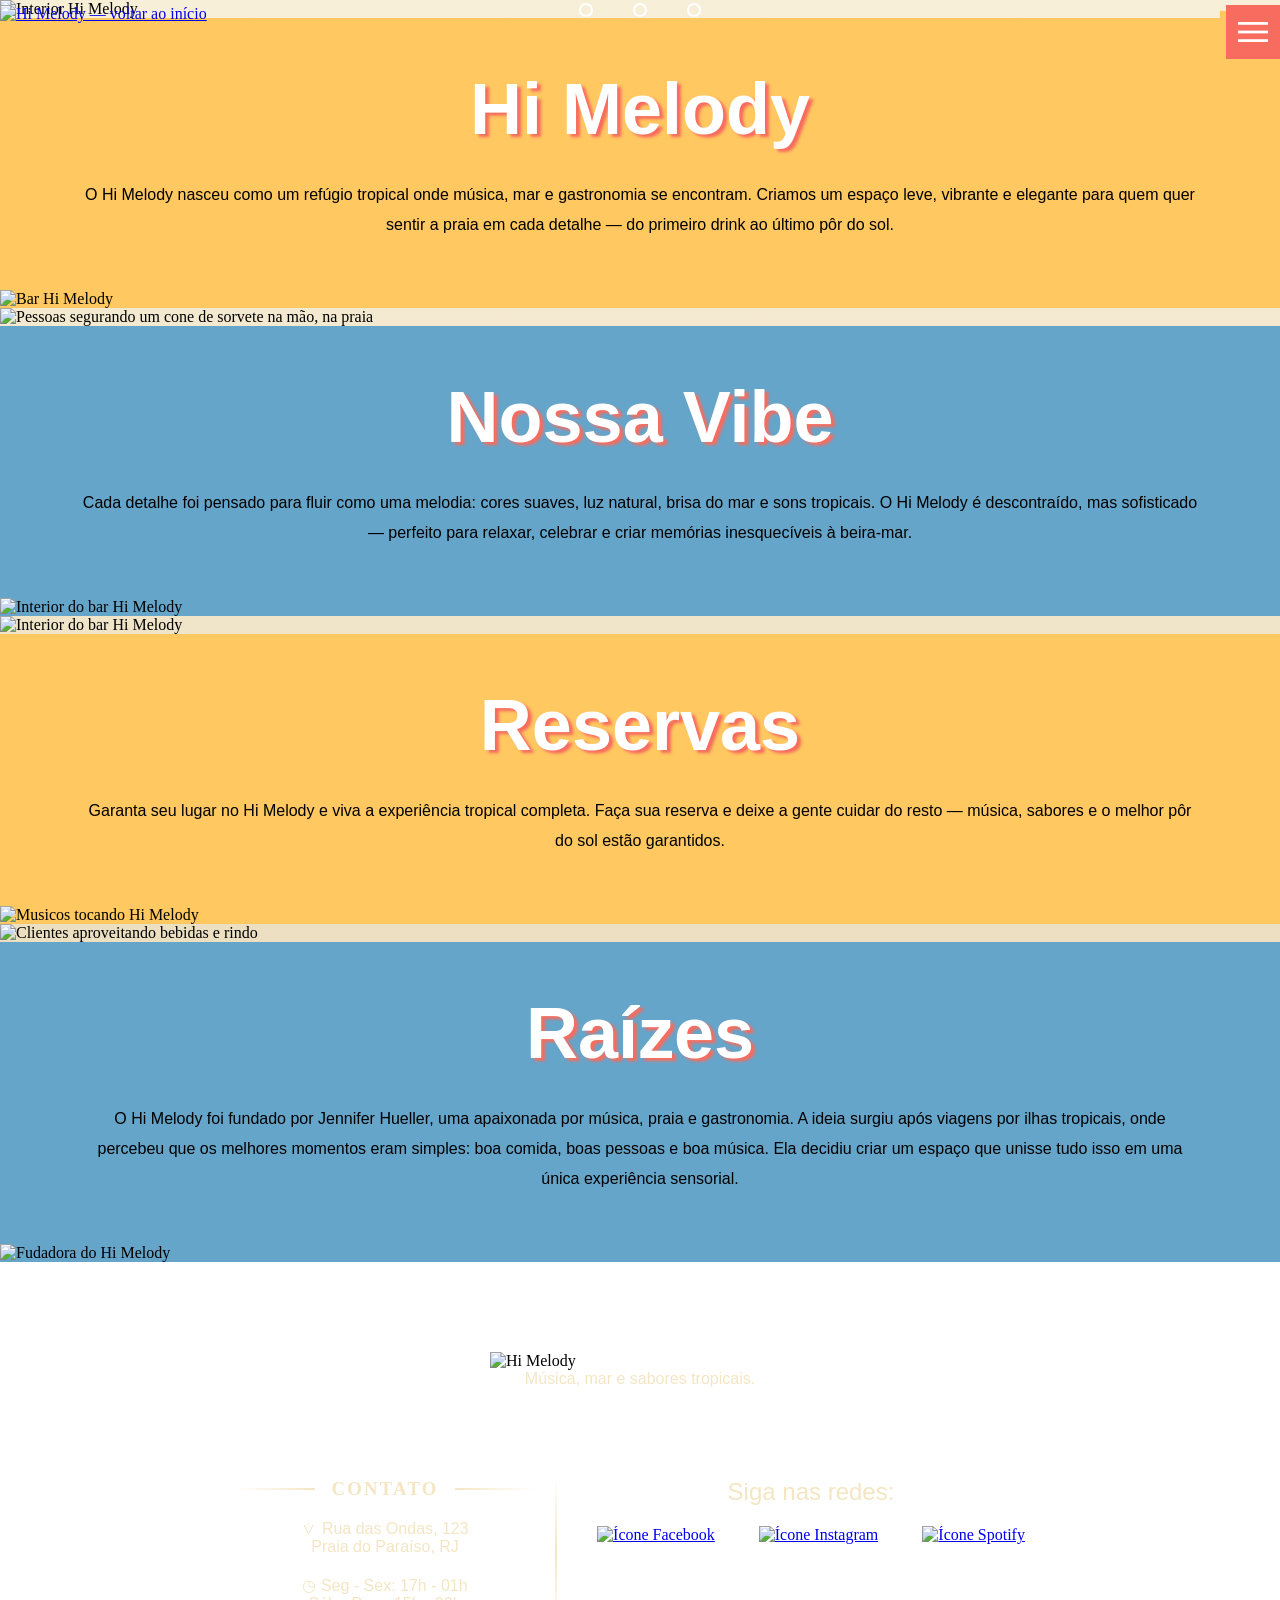
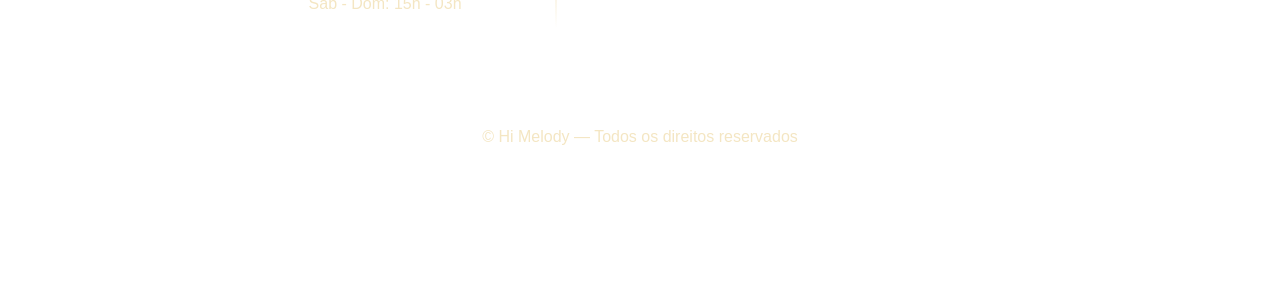
==== index.html @ fdf7433d "Organizando Menu e Header Fazendo o header sumir para não ocupar parte da tela, principalmente de di" ====
<!DOCTYPE html>
<html lang="pt-br">
<head>
    <meta charset="UTF-8">
    <meta name="viewport" content="width=device-width, initial-scale=1.0">
    <title>Hi Melody</title>
    <link href="https://fonts.googleapis.com/css2?family=Material+Symbols+Outlined" rel="stylesheet" />
    <link rel="stylesheet" href="estilos/style.css">
</head>
<body>
    <header>
        <nav>
            <a href="index.html"><img src="imagens/hi_melody_icon.png" alt="Hi Melody — voltar ao início"></a>

            <div>
                <span class="material-symbols-outlined" id="burguer">menu</span>
            </div>

            <div id="menu" class="menu">
                <span class="material-symbols-outlined" id="fechar-menu">close</span>

                <hr>

                <ul>
                    <li><a href="unidade.html">Unidade</a></li>
                    <li><a href="menu.html">Menus</a></li>
                    <li><a href="sobre.html">Sobre</a></li>
                    <li><a href="#">Reservas</a></li>
                    <li><a href="contato.html">Contato</a></li>
                </ul>

                <hr>
            </div>
        </nav>
    </header>
    <main>
        <div class="slider">

            <div class="slides">
                <!--Radio Buttons-->
                <input type="radio" name="radio-botao" id="radio1">
                <input type="radio" name="radio-botao" id="radio2">
                <input type="radio" name="radio-botao" id="radio3">

                <!--Slide Images-->
                <div class="slide first">
                    <img src="imagens/slider_beach.jpg" alt="Interior Hi Melody">
                </div>
                <div class="slide">
                    <img src="imagens/slider_bar.jpg" alt="Bebidas do Hi Melody">
                </div>
                <div class="slide">
                    <img src="imagens/slider_sea.jpg" alt="Exterior Hi Melody">
                </div>

                <!--Navegação-->
                <div class="navegacao-auto">
                    <div class="auto-botao1"></div>
                    <div class="auto-botao2"></div>
                    <div class="auto-botao3"></div>
                </div>
            </div>

            <div class="navegacao-manual">
                <label for="radio1" class="manual-botao"></label>
                <label for="radio2" class="manual-botao"></label>
                <label for="radio3" class="manual-botao"></label>
            </div>
        </div>

        <section id="back_yellow">
            <h2>Hi Melody</h2>
            <p>O Hi Melody nasceu como um refúgio tropical onde música, mar e gastronomia se encontram. Criamos um espaço leve, vibrante e elegante para quem quer sentir a praia em cada detalhe — do primeiro drink ao último pôr do sol.</p>
            <img src="imagens/imagem_sobre_home.jpg" alt="Bar Hi Melody">
        </section>

        <div id="background_images">
            <img src="imagens/sorvetes.jpg" alt="Pessoas segurando um cone de sorvete na mão, na praia">
        </div>

        <section id="back_blue">
            <h2>Nossa Vibe</h2>
            <p>Cada detalhe foi pensado para fluir como uma melodia: cores suaves, luz natural, brisa do mar e sons tropicais. O Hi Melody é descontraído, mas sofisticado — perfeito para relaxar, celebrar e criar memórias inesquecíveis à beira-mar.</p>
            <img src="imagens/hi_melody_interior.jpg" alt="Interior do bar Hi Melody">
        </section>

        <div id="background_images">
            <img src="imagens/placas_aesthetic.jpg" alt="Interior do bar Hi Melody">
        </div>

        <section id="back_yellow">
            <h2>Reservas</h2>
            <p>Garanta seu lugar no Hi Melody e viva a experiência tropical completa. Faça sua reserva e deixe a gente cuidar do resto — música, sabores e o melhor pôr do sol estão garantidos.</p>
            <img src="imagens/reservas_home.jpg" alt="Musicos tocando Hi Melody">
        </section>

        <div id="background_images">
            <img src="imagens/clientes.jpg" alt="Clientes aproveitando bebidas e rindo">
        </div>

        <section id="back_blue">
            <h2>Raízes</h2>
            <p>O Hi Melody foi fundado por Jennifer Hueller, uma apaixonada por música, praia e gastronomia. A ideia surgiu após viagens por ilhas tropicais, onde percebeu que os melhores momentos eram simples: boa comida, boas pessoas e boa música. Ela decidiu criar um espaço que unisse tudo isso em uma única experiência sensorial.</p>
            <img src="imagens/jennifer_hueller.jpg" alt="Fudadora do Hi Melody">
        </section>
    </main>
    <footer>
        <div id="footer_title">
            <img src="imagens/titulo_footer.png" alt="Hi Melody">
            <p>Música, mar e sabores tropicais.</p>
        </div>

        <div id="footer_base">

            <div id="contato">
                <h3 class="titulo_linha">
                    <span>CONTATO</span></h3>
                <div class="endereco">
                    <p>⩒  Rua das Ondas, 123</p>
                    <p>Praia do Paraíso, RJ</p>
                </div>

                <div class="horarios">
                    <p>◷  Seg - Sex: 17h - 01h</p>
                    <p>Sáb - Dom: 15h - 03h</p>
                </div>
            </div>

            <div class="separador_vertical"></div>

            <div id="icons_social_media">
                <p>Siga nas redes:</p>

                <a href="#"><img src="imagens/facebook_icon.png" alt="Ícone Facebook"></a>
                <a href="#"><img src="imagens/instagram_icon.png" alt="Ícone Instagram"></a>
                <a href="#"><img src="imagens/spotify_icon.png" alt="Ícone Spotify"></a>
            </div>

        </div>

        <div class="direitos_reservados">
            <p>© Hi Melody — Todos os direitos reservados</p>
        </div>
    </footer>
</body>
<script src="script/menu.js"></script>
</html>
---- estilos/style.css ----
@charset "UTF-8";

@font-face {
    font-family: "titulos";
    src: url(../fontes/Blue\ Beach.ttf);
    font-weight: normal;
    font-style: normal;
}

@font-face {
    font-family: "sub";
    src: url(../fontes/Comfortaa-Bold.ttf);
    font-weight: normal;
    font-style: normal;
}

@font-face {
    font-family: "paragrafos";
    src: url(../fontes/Cocogoose-Pro-Light-trial.ttf);
    font-weight: normal;
    font-style: normal;
}

@font-face {
    font-family: "footer";
    src: url(../fontes/CaviarDreams.ttf);
    font-weight: normal;
    font-style: normal;
}

:root{
    --amarelo-solar: #FFC861;
    --verde-praia: #61C3A7;
    --azul-oceano: #46A2D9;
    --coral-vibrante: #F76C5E;
    --areia-suave: #F4E6C3;
}

*{
    margin: 0px;
    padding: 0px;
    box-sizing: border-box;
}

body, html{
    scroll-behavior: smooth;
    height: 100%;
    width: 100%;

}

h2{
    font-family: "titulos", sans-serif;

    color: white;
    text-shadow: 4px 3px 3px var(--coral-vibrante);
    font-size: 4.5em;
}

p{
    font-family: "paragrafos", sans-serif;
}

header{
    position: fixed;
    top: 0;
    left: 0;
    right: 0;
    width: 100%;
    z-index: 1000;
    transition: transform 0.45s ease;
}

header.esconder{
    transform: translateY(-100%);
}

nav{
    display: flex;
    flex-flow: row wrap;
    justify-content: space-between;

    width: 100%;
    height: 16vh;
    background-color: transparent;
    padding-top: 5px;
}

span#burguer{
    background-color: var(--coral-vibrante);
    box-shadow: -6px 6px 1px var(--amarelo-solar) ;
    padding: 7px;
    color: white;
    font-size: 2.5em;
    cursor: pointer;
}

.menu{
    position: absolute;
    top: 0;
    left: 0;
    width: 100%;
    height: 100vh;
    background-color: #275b79;

    transform: translateY(-100%);
    transition: transform 0.4s ease;
}

.menu.aberto{
    display: flex;
    flex-direction: column;
    align-items: center;
    justify-content: center;

    transform: translateY(0);
}

#fechar-menu {
    position: absolute;
    top: 20px;
    right: 20px;
    font-size: 3rem;
    color: white;
    cursor: pointer;
}

.menu > ul > li{
    list-style: none;
    margin: 20px 0;
}

.menu > ul > li > a{
    text-decoration: none;
    color: white;
    font-size: 1.7em;

    transition: color 0.5s;
}

.menu > ul > li > a:hover{
    color: var(--amarelo-solar);
}

.menu > hr{
    background-color: var(--coral-vibrante);
    width: 90%;
    border: none;
    height: 4px;
    margin: 30px 0;
    opacity: 0.5;
    border-radius: 2px;
}

body.menu-aberto{
    overflow: hidden;
}

header > nav > a > img{
    width: 150px;
}


/*HOME*/
/*Slider de Imagem*/

div.slider {
    width: 100%;
    max-width: 100vw;
    height: auto;
    overflow: hidden;
    position: relative;
    margin: 0 auto;
}

div.slides {
    display: flex;
    width: 300%; 
    height: auto;
}

div.slides input {
    display: none;
}

div.slide {
    width: 33.3333%; 
    transition: 0.8s; 
}

div.slide img {
    width: 100%; 
    height: auto; 
    display: block;
    object-fit: contain; 
}

#radio1:checked ~ .first {
    margin-left: 0;
}

#radio2:checked ~ .first {
    margin-left: -33.3333%; 
}

#radio3:checked ~ .first {
    margin-left: -66.6666%; 
}


div.navegacao-manual {
    position: absolute;
    width: 100%;
    bottom: 20px; 
    display: flex;
    justify-content: center;
    z-index: 10;
}

label.manual-botao {
    border: 2px solid white;
    padding: 5px;
    border-radius: 50%; 
    cursor: pointer;
    transition: 0.3s;
    margin: 0 10px;
}

div.navegacao-auto {
    position: absolute;
    width: 100%;
    bottom: 20px;
    display: flex;
    justify-content: center;
}

div.navegacao-auto div {
    border: 2px solid white;
    padding: 5px;
    border-radius: 50%;
    margin: 0 10px;
    transition: 0.5s;
}

div.navegacao-auto div:not(:last-child){
    margin-right: 30px;
}

div.navegacao-manual{
    position: absolute;
    bottom: 5.7%;
    width: 100%;
    display: flex;
    justify-content: center;
}

#radio1:checked ~ .navegacao-auto .auto-botao1{
    background-color: white;
}
#radio2:checked ~ .navegacao-auto .auto-botao2{
    background-color: white;
}
#radio3:checked ~ .navegacao-auto .auto-botao3{
    background-color: white;
}

label.manual-botao{
    border: 2px solid white;
    padding: 5px;
    border-radius: 10px;
    cursor: pointer;
    transition: 0.5s;
}

label.manual-botao:not(:last-child){
    margin-right: 30px;
}       

label.manual-botao:hover{
    background-color: white;
}

/*Sobre Hi Melody*/

section#back_yellow{
    background-color: var(--amarelo-solar);
}

section#back_yellow > h2{
    text-align: center;
    padding-top: 50px;
    padding-bottom: 20px;
}

section#back_yellow > p{
    text-align: center;
    padding-top: 10px;
    padding-bottom: 50px;
    padding-left: 80px;
    padding-right: 80px;
    line-height: 30px;
}

section#back_yellow > img{
    width: 100%;
    height: auto;
    display: block;
}

section#back_blue{
    background-color: #65a5ca;
}

section#back_blue > h2{
    text-align: center;
    padding-top: 50px;
    padding-bottom: 20px;
}

section#back_blue > p{
    text-align: center;
    padding-top: 10px;
    padding-bottom: 50px;
    padding-left: 80px;
    padding-right: 80px;
    line-height: 30px;
}

section#back_blue > img{
    width: 100%;
    height: auto;
    display: block;
}

/*Background Images*/

div#background_images > img{
    display: block;
    width: 100%;
}

/*Footer*/

footer{
    background-image: url(../imagens/backgorund_footer.png);
    background-repeat: no-repeat;
    background-position: center center;
    background-size: cover;

    height: 640px;
}

footer p, h3{
    color: #F4E6C3;
    font-family: "footer", sans-serif;
}

footer > div#footer_title{
    display: flex;
    flex-flow: column;
    align-items: center;
}

footer div#footer_title > img{
    padding-top: 90px;
    width: 300px;
}

footer > div#footer_title > p{
    text-align: center;
    margin: 0;
}

footer > div#footer_base{
    display: flex;
    flex-flow: row nowrap;
    justify-content: center;
    padding-top: 90px;
}

#contato{
    width: 300px;

    text-align: center;
}

.endereco{
    padding-bottom: 20px;
}

.titulo_linha{
    display: flex;
    align-items: center;
    gap: 16px;
    padding-bottom: 20px;

    font-family: "footer";
    color: #F4E6C3;
}

.titulo_linha::before, .titulo_linha::after{
    content: "";
    flex: 1;
    height: 2px;
}

.titulo_linha::before{
  background: linear-gradient(to left, var(--areia-suave), transparent);
}

.titulo_linha::after{
  background: linear-gradient(to right, var(--areia-suave), transparent);
}

.titulo_linha span{
  white-space: nowrap;
  letter-spacing: .12em;
}

.separador_vertical{
    margin: 0px 20px;
    width: 2px;
    height: 150px;
    background: linear-gradient(to bottom, transparent, var(--areia-suave), transparent);
}

#icons_social_media > p{
    font-size: 1.5em;
    padding-bottom: 20px;
    text-align: center;
}

#icons_social_media > a > img{
    width: 90px;
    padding: 0px 20px;
}

.direitos_reservados{
    padding-top: 100px;
    text-align: center;
}

/*MENU*/

main{
    background-color: var(--areia-suave);
    background-image:linear-gradient(to bottom, rgba(255,255,255,0.35), rgba(0,0,0,0.05)), url("../imagens/textura_areia.png");
    background-repeat: repeat;
    background-size: auto;
}
/*Main_menu*/

section#title_main{
    display: flex;
    align-items: center;
    justify-content: center;
    flex-flow: column nowrap;
    text-align: center;
    height: 600px;
    background-image: url(../imagens/background_menu_mobile.png);
    background-repeat: no-repeat;
    background-size: cover;
    background-position: center center;
    background-color: var(--areia-suave);
}

section#title_main > h1{
    font-family: "titulos";
    color: white;
    font-size: 6em;
    text-shadow: 3px 2px 1px rgba(0, 0, 0, 0.486);
    padding-bottom: 20px;
}

section#title_main > p{
    color: white;
    text-shadow: 3px 2px 1px rgba(0, 0, 0, 0.486);
    padding-bottom: 10px;
}

section#title_main > a{
    font-family: "paragrafos";

    display: flex;
    align-items: center;
    justify-content: center;

    text-decoration: none;
    color: white;
    width: 140px;
    height: 40px;
    background-color: var(--coral-vibrante);

    box-shadow: 7px 3px 3px rgba(0, 0, 0, 0.397);
}

section#title_main > a:hover{
    background-color: #0d405e;
    transition: 0.5s;
}

/*Ancoras*/

section#ancoras{
    display: flex;
    align-items: center;
    justify-content: center;
    flex-flow: row wrap;

    width: 100%;
    height: 100px;
}

section#ancoras > a{
    position: relative;
    text-decoration: none;
    color: #0d405e;
    font-size: 1.2em;

    padding-top: 20px;
    padding-left: 12px;
    padding-right: 12px;
    padding-bottom: 10px;
}

section#ancoras > a::after{
  content: "";
  position: absolute;
  left: 50%;
  bottom: 0;
  width: 0;
  height: 3px;
  background-color: var(--coral-vibrante);
  transition: 0.3s;
  transform: translateX(-50%);
}

section#ancoras > a:hover::after{
  width: 60%;
}

section#ancoras > a > p{
    font-family: "sub";
}

/*Conteúdo Principal*/

div#center_title{
    display: flex;
    align-items: center;
    gap: 16px;
    padding: 20px;
}

div#center_title::before, div#center_title::after{
    content: "";
    flex: 1;
    height: 2px;
}

div#center_title::before{
  background: linear-gradient(to left, #974038, transparent);
}

div#center_title::after{
  background: linear-gradient(to right, #974038, transparent);
}

div#center_title > h2{
    color: #fc5141;
    text-shadow: none;
}

div.menu_itens article{
    display: flex;
    gap: 16px;
    align-items: flex-start;
    flex-flow: row nowrap;
    background-color: rgba(255, 255, 255, 0.411);
    padding: 20px;
    margin-top: 10px;
    border-radius: 10px;
}

div.menu_itens article #info{
    display: flex;
    flex-direction: column;
    gap: 6px;
}

div.menu_itens article h3{
    margin: 0;
    color: #0d405e;
    font-size: 1.6em;
}

div.menu_itens article img{
    width: 80px;
    height: 80px;
    object-fit: cover;
    border-radius: 8px;
}

/*CONTATO*/
/*Título*/


body.contato{
    background-color: #F4E6C3;
}

.contato_titulo{
    font-family: "footer";
    display: flex;
    flex-flow: column nowrap;
    justify-content: center;
    align-items: center;

    width: 100%;
    padding: 120px 0px 40px 0px;
}

.contato_titulo > h1{
    padding-bottom: 10px;
    font-size: 5em;
}

.contato_titulo > p{
    font-family: "sub";
    font-size: 0.9em;
    text-align: center;
    padding: 0px 20px;
    line-height: 1.6;
}

/*Formulário*/

.form_contato{
    display: flex;
    flex-flow: column nowrap;
    justify-content: center;
    align-items: center;
    padding: 10px;
}

#campo_contato{
    padding: 9px 0px;
}

#campo_contato > label{
    display: block;
    font-family: "paragrafos";
    font-size: 0.8em;
    font-weight: 600;
}

#campo_contato span{
    color: rgb(175, 175, 175);
    font-style: italic;
}

#campo_contato input, select, textarea{
    border: none;
    outline: none;
    background: none;
    font-family: "paragrafos";
}

#campo_contato input, select, textarea{
    width: 100%;
    height: 45px;
    padding: 12px 14px;
    border-radius: 6px;
}

#campo_contato input, select, textarea{
    background-color: white;
    transition: 0.25s;
}

#campo_contato input:focus, select:focus, textarea:focus{
    border-color: var(--coral-vibrante);
    background-color: white;
}

#campo_contato textarea{
    min-height: 140px;
    resize: vertical;
}

#campo_contato ::placeholder{
    color: #9b9481;
}

div#botao{
    display: flex;
    justify-content: center;
    align-items: center;
}

div#botao > button{
    font-family: "paragrafos";
    width: 100%;
    height: 40px;
    color: white;
    background-color: #0d405e;
    border: none;
}

div#botao > button:hover{
    cursor: pointer;
    background-color: #974038;
    transition: 0.3s;
}

/*SOBRE*/
/*Título*/

body.sobre #title_main{
    background-image: url(../imagens/praia_sobre_back.jpg);
}

/*UNIDADE*/
/*Título*/

body.unidade #title_main{
    background-image: url(../imagens/picnic_sobre_back.jpg);
    height: 400px;
}

body.unidade #title_main > img{
    width: 50%;
}

/*Conteúdo*/

#main_content_unidade{
    padding: 15px;
}

#horario_localizacao h2{
    font-family: "sub";
    color: black;
    text-shadow: none;
    font-size: 3.0em;
    text-align: center;
    padding: 30px;
}

#horario_localizacao p, #bio_local p{
    font-family: "paragrafo";
    text-align: center;
    font-size: 1.1em;
    padding-bottom: 20px;
    line-height: 25px;
}

#horario_localizacao h3{
    color: black;
    font-weight: bolder;
    text-align: center;
    text-decoration: underline;
}

#bio_local img{
    display: block;
    width: 100%;
    margin: auto;
}

/*Mapa Google*/

#localizacao iframe{
    width: 100%;
}
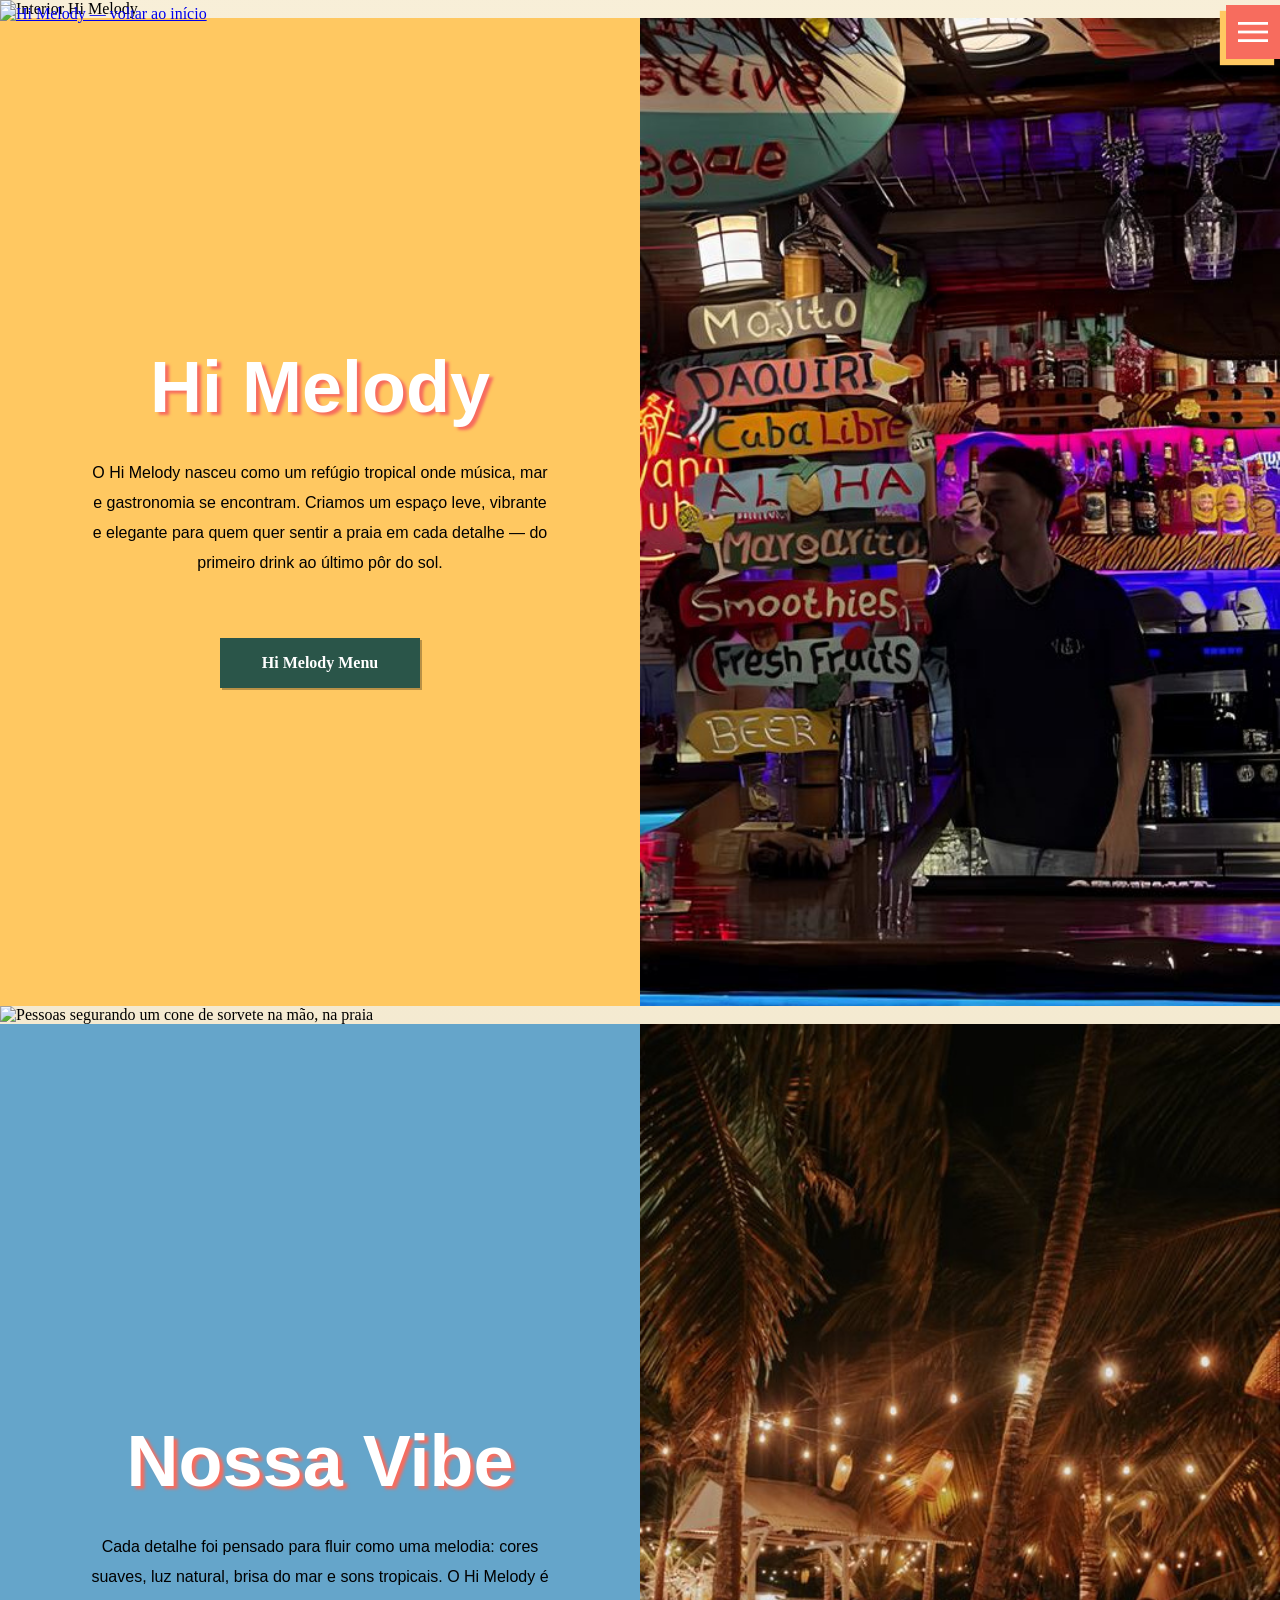
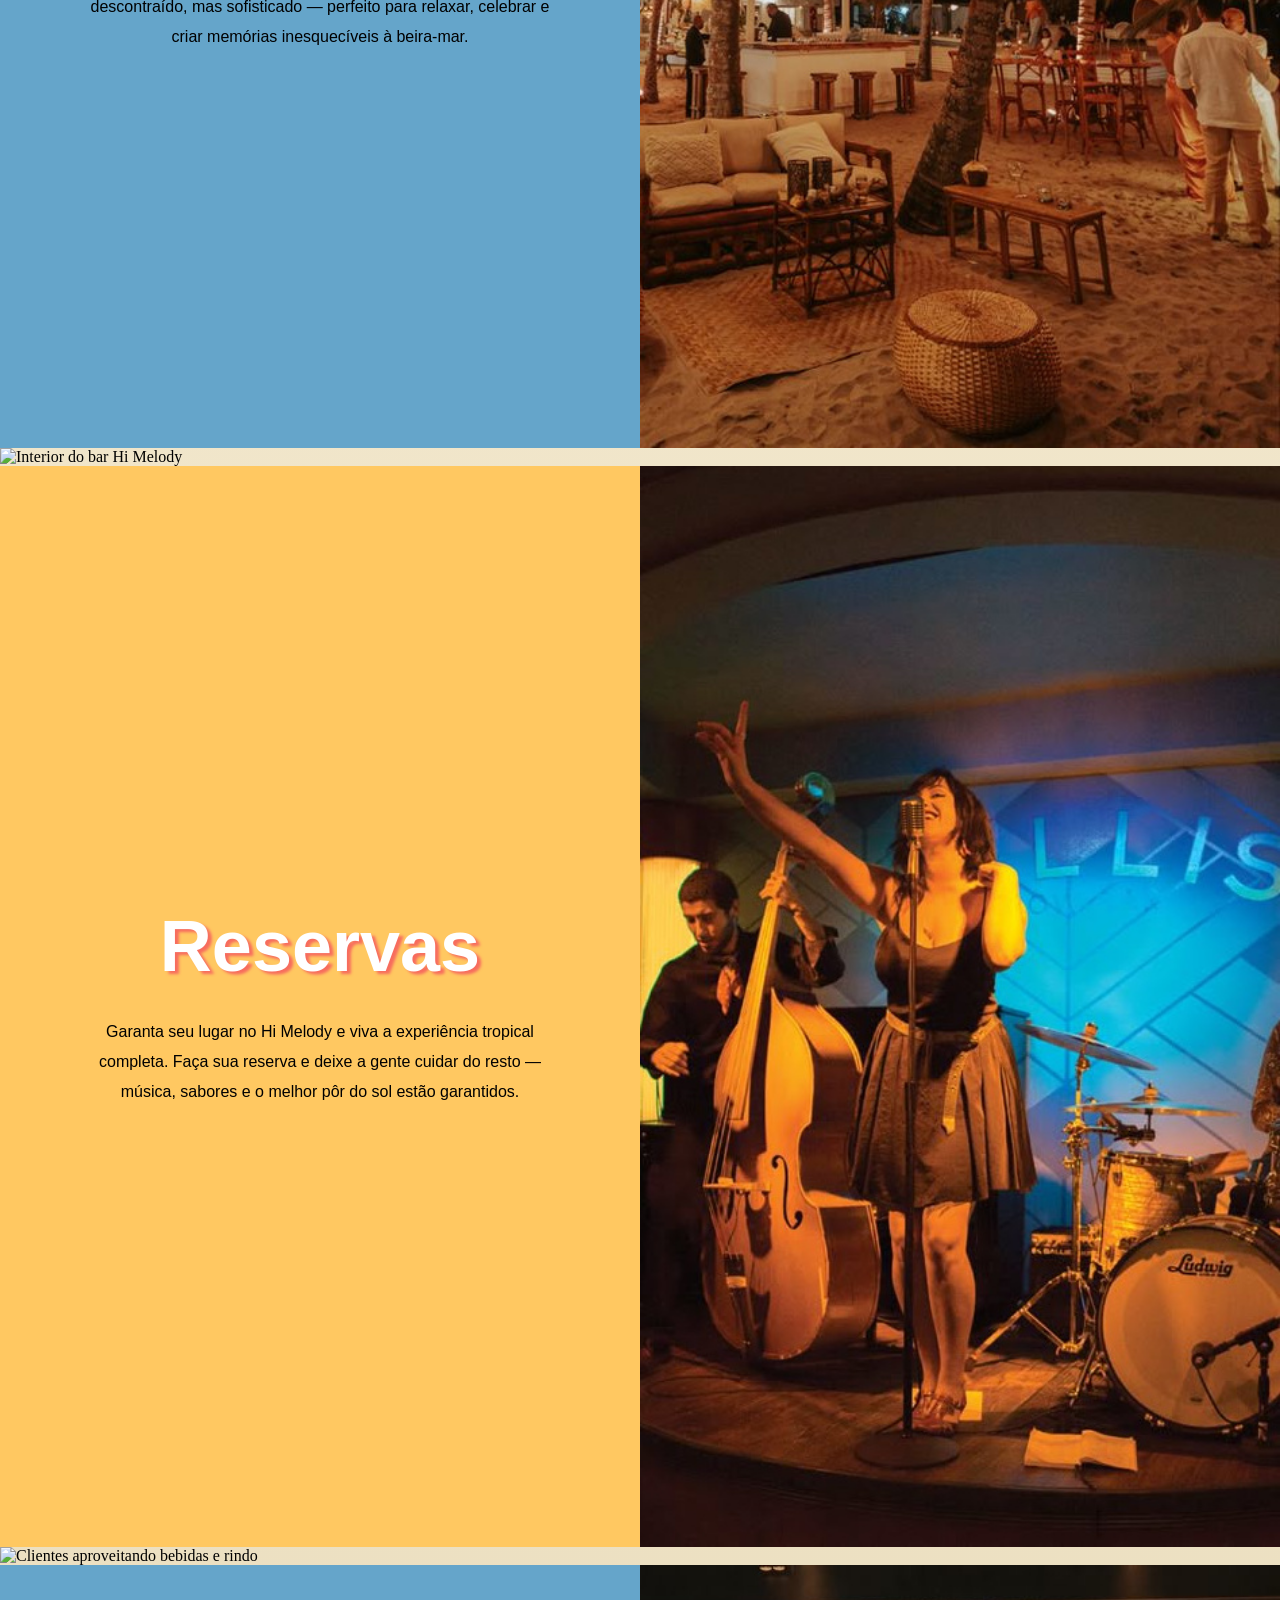
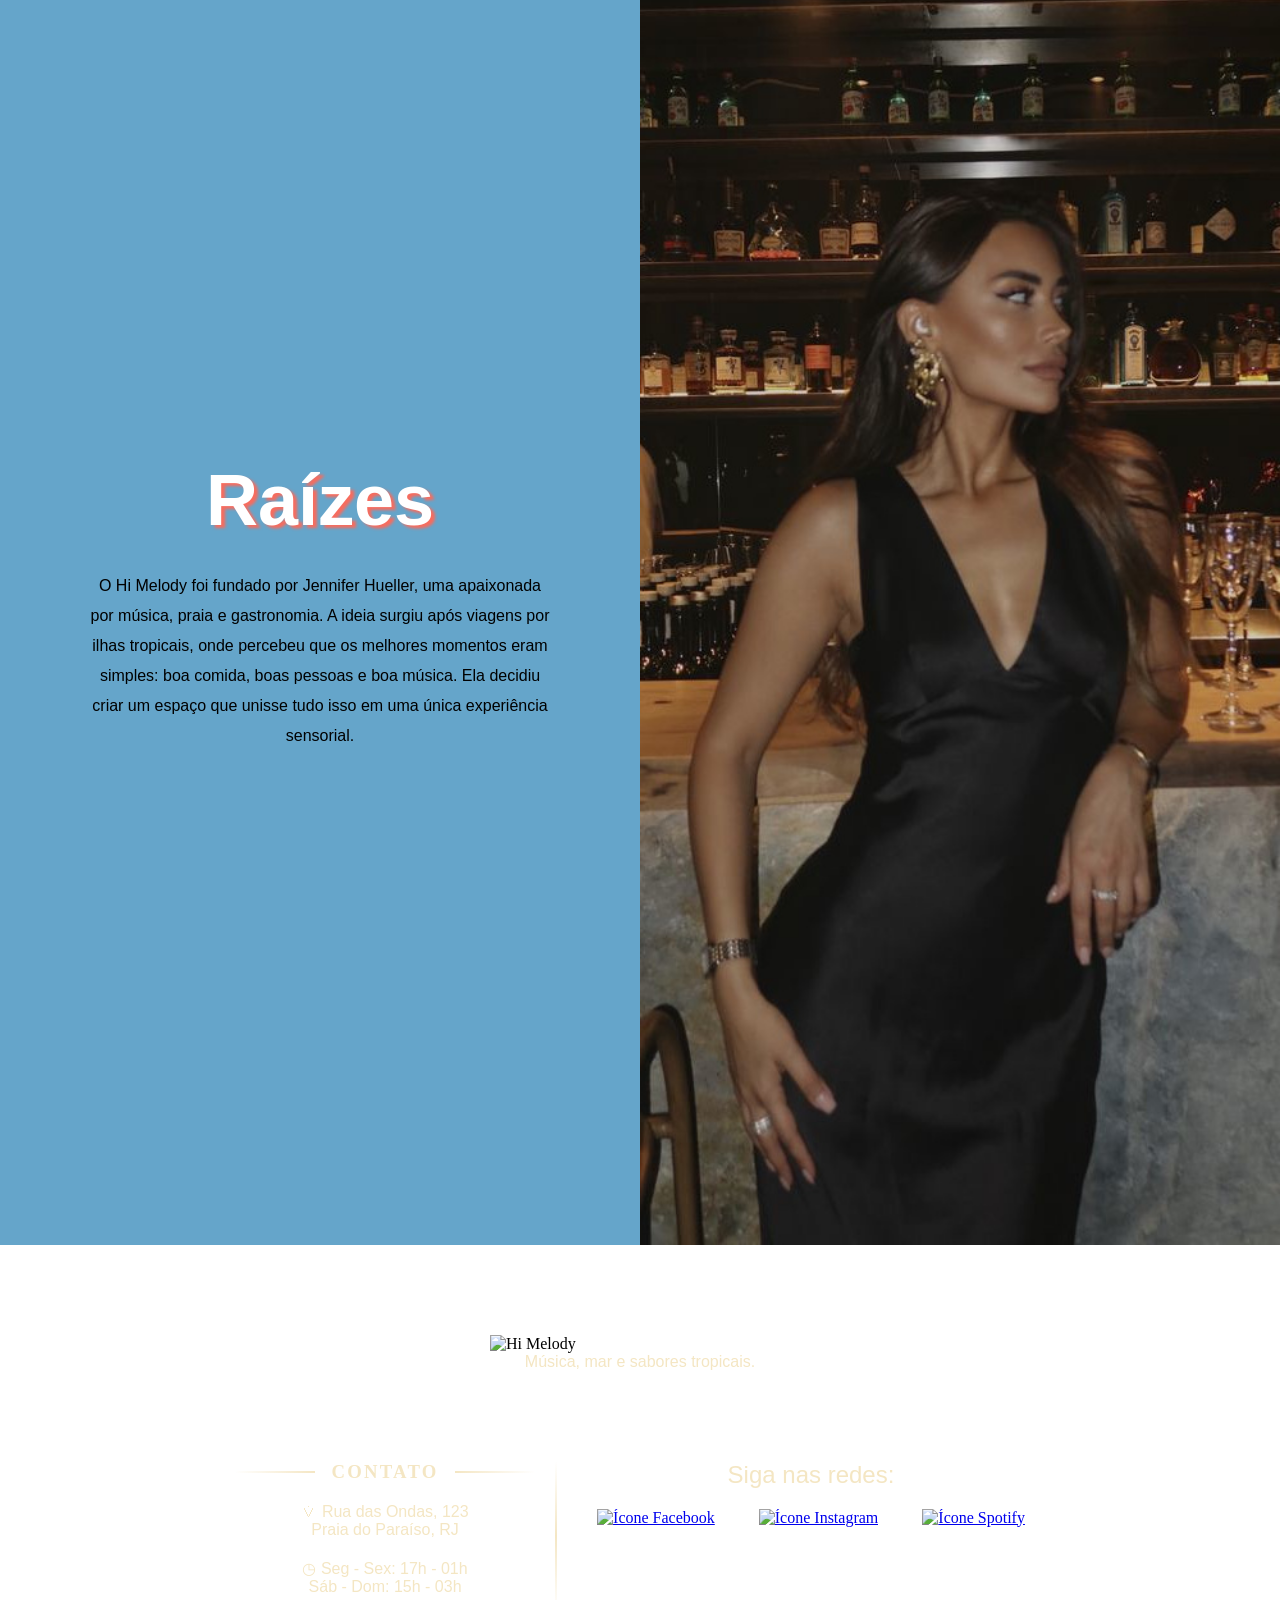
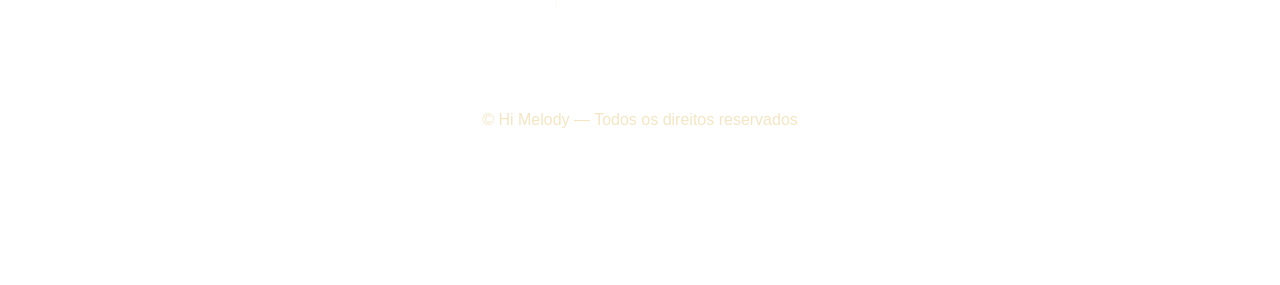
==== commit bdbc704c: "Media-Query att" ====
--- a/index.html
+++ b/index.html
@@ -6,6 +6,7 @@
     <title>Hi Melody</title>
     <link href="https://fonts.googleapis.com/css2?family=Material+Symbols+Outlined" rel="stylesheet" />
     <link rel="stylesheet" href="estilos/style.css">
+    <link rel="stylesheet" href="estilos/media-query.css">
 </head>
 <body>
     <header>
@@ -69,9 +70,21 @@
         </div>
 
         <section id="back_yellow">
-            <h2>Hi Melody</h2>
-            <p>O Hi Melody nasceu como um refúgio tropical onde música, mar e gastronomia se encontram. Criamos um espaço leve, vibrante e elegante para quem quer sentir a praia em cada detalhe — do primeiro drink ao último pôr do sol.</p>
-            <img src="imagens/imagem_sobre_home.jpg" alt="Bar Hi Melody">
+            <div id="text_flex">
+                <h2>Hi Melody</h2>
+                <p>O Hi Melody nasceu como um refúgio tropical onde música, mar e gastronomia se encontram. Criamos um espaço leve, vibrante e elegante para quem quer sentir a praia em cada detalhe — do primeiro drink ao último pôr do sol.</p>
+
+                <div id="link_index">
+                    <a href="menu.html">Hi Melody Menu</a>
+                </div>
+            </div>
+            <div id="image_flex">
+                <picture>
+                    <source media="(min-width:800px)" srcset="imagens/tablet_sobre_home.jpg">
+
+                    <img src="imagens/mobile_sobre_home.jpg" type="Hi Melody">
+                </picture>
+            </div>
         </section>
 
         <div id="background_images">
@@ -79,9 +92,17 @@
         </div>
 
         <section id="back_blue">
-            <h2>Nossa Vibe</h2>
-            <p>Cada detalhe foi pensado para fluir como uma melodia: cores suaves, luz natural, brisa do mar e sons tropicais. O Hi Melody é descontraído, mas sofisticado — perfeito para relaxar, celebrar e criar memórias inesquecíveis à beira-mar.</p>
-            <img src="imagens/hi_melody_interior.jpg" alt="Interior do bar Hi Melody">
+            <div id="text_flex">
+                <h2>Nossa Vibe</h2>
+                <p>Cada detalhe foi pensado para fluir como uma melodia: cores suaves, luz natural, brisa do mar e sons tropicais. O Hi Melody é descontraído, mas sofisticado — perfeito para relaxar, celebrar e criar memórias inesquecíveis à beira-mar.</p>
+            </div>
+            <div id="image_flex">
+                <picture>
+                    <source media="(min-width:800px)" srcset="imagens/tablet_melody_interior.jpg">
+
+                    <img src="imagens/hi_melody_interior.jpg" alt="Interior do bar Hi Melody">
+                </picture>
+            </div>
         </section>
 
         <div id="background_images">
@@ -89,9 +110,17 @@
         </div>
 
         <section id="back_yellow">
-            <h2>Reservas</h2>
-            <p>Garanta seu lugar no Hi Melody e viva a experiência tropical completa. Faça sua reserva e deixe a gente cuidar do resto — música, sabores e o melhor pôr do sol estão garantidos.</p>
-            <img src="imagens/reservas_home.jpg" alt="Musicos tocando Hi Melody">
+            <div id="text_flex">
+                <h2>Reservas</h2>
+                <p>Garanta seu lugar no Hi Melody e viva a experiência tropical completa. Faça sua reserva e deixe a gente cuidar do resto — música, sabores e o melhor pôr do sol estão garantidos.</p>
+            </div>
+            <div id="image_flex">
+                <picture>
+                    <source media="(min-width:800px)" srcset="imagens/tablet_reservas_home.jpg">
+
+                    <img src="imagens/reservas_home.jpg" alt="Musicos tocando no bar">
+                </picture>
+            </div>
         </section>
 
         <div id="background_images">
@@ -99,9 +128,17 @@
         </div>
 
         <section id="back_blue">
-            <h2>Raízes</h2>
-            <p>O Hi Melody foi fundado por Jennifer Hueller, uma apaixonada por música, praia e gastronomia. A ideia surgiu após viagens por ilhas tropicais, onde percebeu que os melhores momentos eram simples: boa comida, boas pessoas e boa música. Ela decidiu criar um espaço que unisse tudo isso em uma única experiência sensorial.</p>
-            <img src="imagens/jennifer_hueller.jpg" alt="Fudadora do Hi Melody">
+            <div id="text_flex">
+                <h2>Raízes</h2>
+                <p>O Hi Melody foi fundado por Jennifer Hueller, uma apaixonada por música, praia e gastronomia. A ideia surgiu após viagens por ilhas tropicais, onde percebeu que os melhores momentos eram simples: boa comida, boas pessoas e boa música. Ela decidiu criar um espaço que unisse tudo isso em uma única experiência sensorial.</p>
+            </div>
+            <div id="image_flex">
+                <picture>
+                    <source media="(min-width:800px)" srcset="imagens/tablet_jennifer_hueller.jpg">
+
+                    <img src="imagens/jennifer_hueller.jpg" alt="Fundadora do Hi Melody">
+                </picture>
+            </div>
         </section>
     </main>
     <footer>
--- a/estilos/style.css
+++ b/estilos/style.css
@@ -166,11 +166,9 @@
 
 div.slider {
     width: 100%;
-    max-width: 100vw;
     height: auto;
     overflow: hidden;
     position: relative;
-    margin: 0 auto;
 }
 
 div.slides {
@@ -248,7 +246,8 @@
 
 div.navegacao-manual{
     position: absolute;
-    bottom: 5.7%;
+    bottom: 20px;
+    left: 0;
     width: 100%;
     display: flex;
     justify-content: center;
@@ -286,13 +285,13 @@
     background-color: var(--amarelo-solar);
 }
 
-section#back_yellow > h2{
+section#back_yellow h2{
     text-align: center;
     padding-top: 50px;
     padding-bottom: 20px;
 }
 
-section#back_yellow > p{
+section#back_yellow p{
     text-align: center;
     padding-top: 10px;
     padding-bottom: 50px;
@@ -301,7 +300,27 @@
     line-height: 30px;
 }
 
-section#back_yellow > img{
+#link_index{
+    display: flex;
+    justify-content: center;
+    align-items: center;
+    margin: 10px auto 40px auto;
+
+    width: 200px;
+    height: 50px;
+    background-color: #2a5549;
+    box-shadow: 2px 2px 0px rgba(0, 0, 0, 0.274);
+}
+
+#link_index a{
+    font-family: "sub";
+
+    color: white;
+    text-decoration: none;
+    font-weight: 900;
+}
+
+section#back_yellow img{
     width: 100%;
     height: auto;
     display: block;
@@ -311,13 +330,13 @@
     background-color: #65a5ca;
 }
 
-section#back_blue > h2{
+section#back_blue h2{
     text-align: center;
     padding-top: 50px;
     padding-bottom: 20px;
 }
 
-section#back_blue > p{
+section#back_blue p{
     text-align: center;
     padding-top: 10px;
     padding-bottom: 50px;
@@ -326,7 +345,7 @@
     line-height: 30px;
 }
 
-section#back_blue > img{
+section#back_blue img{
     width: 100%;
     height: auto;
     display: block;
@@ -334,7 +353,7 @@
 
 /*Background Images*/
 
-div#background_images > img{
+div#background_images img{
     display: block;
     width: 100%;
 }
--- a/estilos/media-query.css
+++ b/estilos/media-query.css
@@ -0,0 +1,28 @@
+@charset "UTF-8";
+
+/*Tablet*/
+
+@media (min-width: 800px){
+    /*Index*/
+    section#back_yellow, section#back_blue{
+        display: flex;
+        align-items: center;
+        overflow: hidden;
+    }
+
+    #text_flex{
+        width: 50%;
+        padding: 10px 10px;
+        flex: 1;
+    }
+
+    #image_flex{
+        width: 50%;
+    }
+
+    #image_flex img{
+        width: 100%;
+        height: 100%;
+        object-fit: cover;
+    }
+}
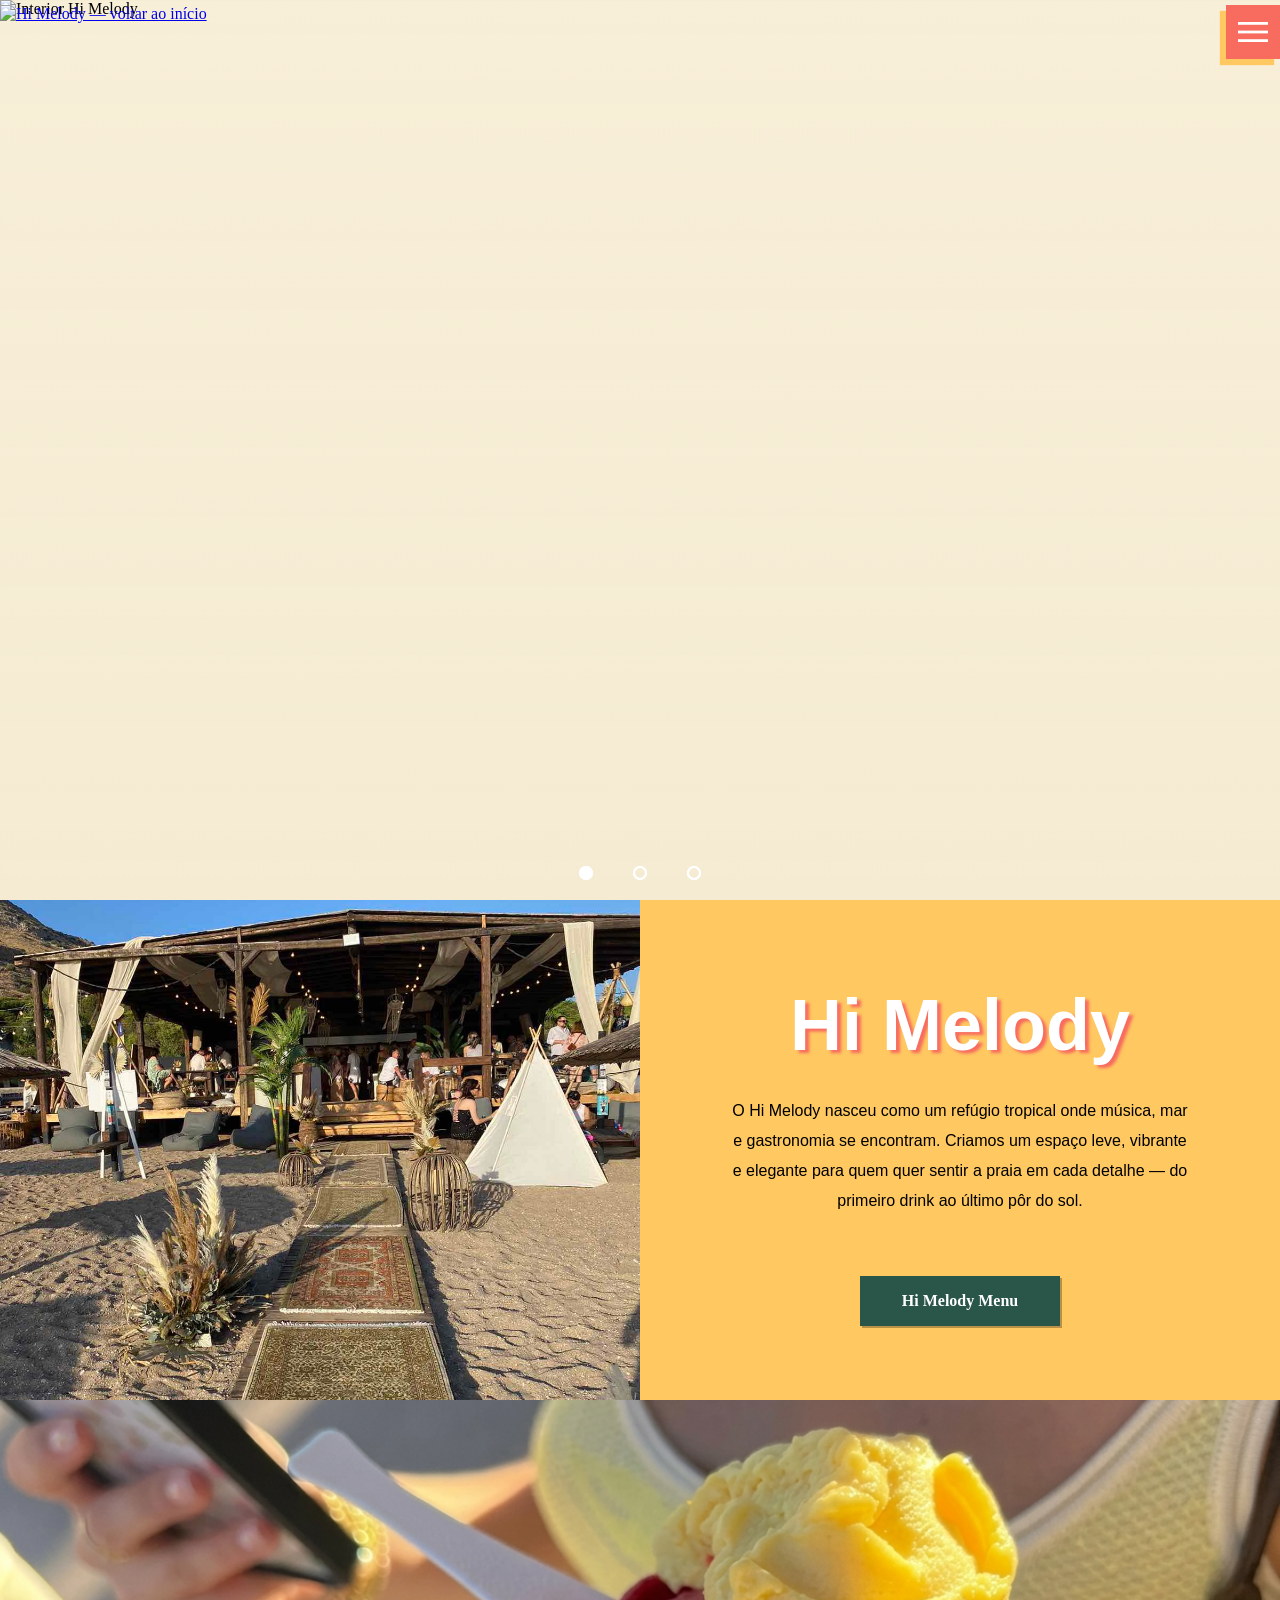
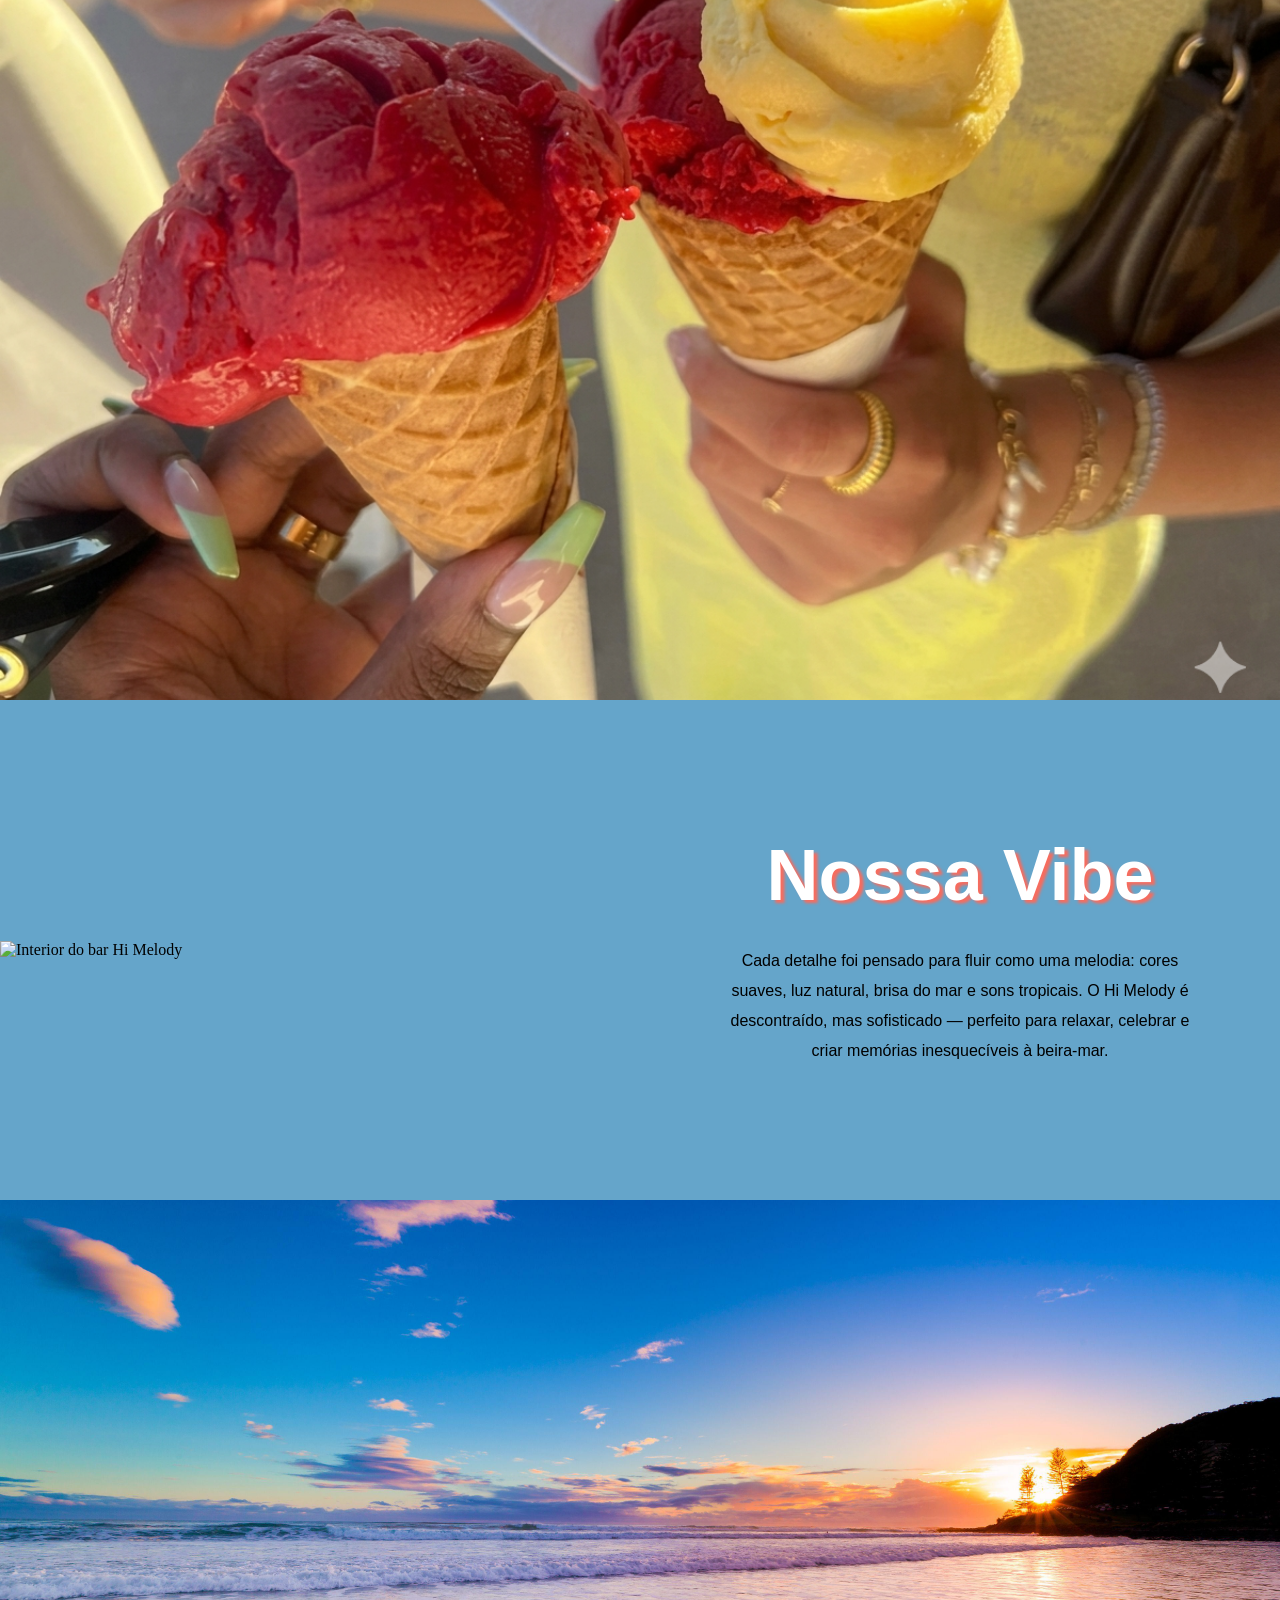
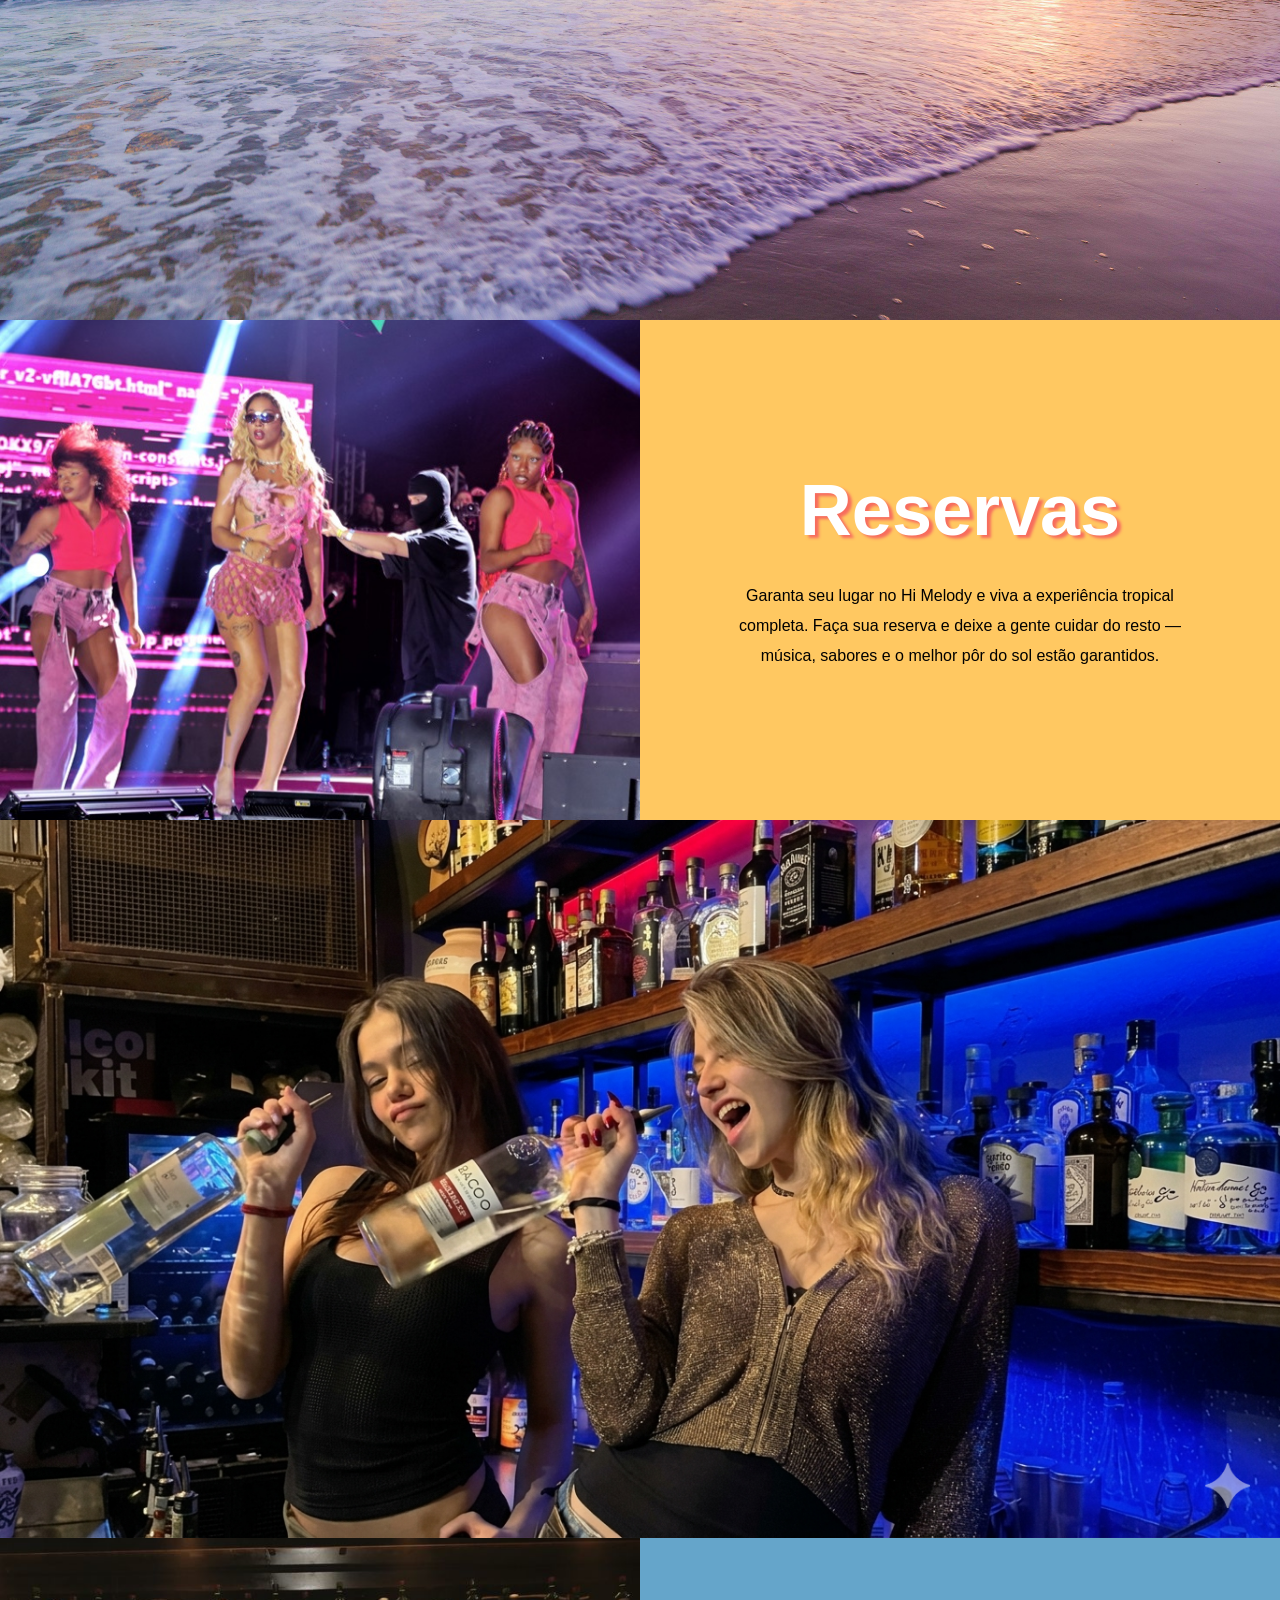
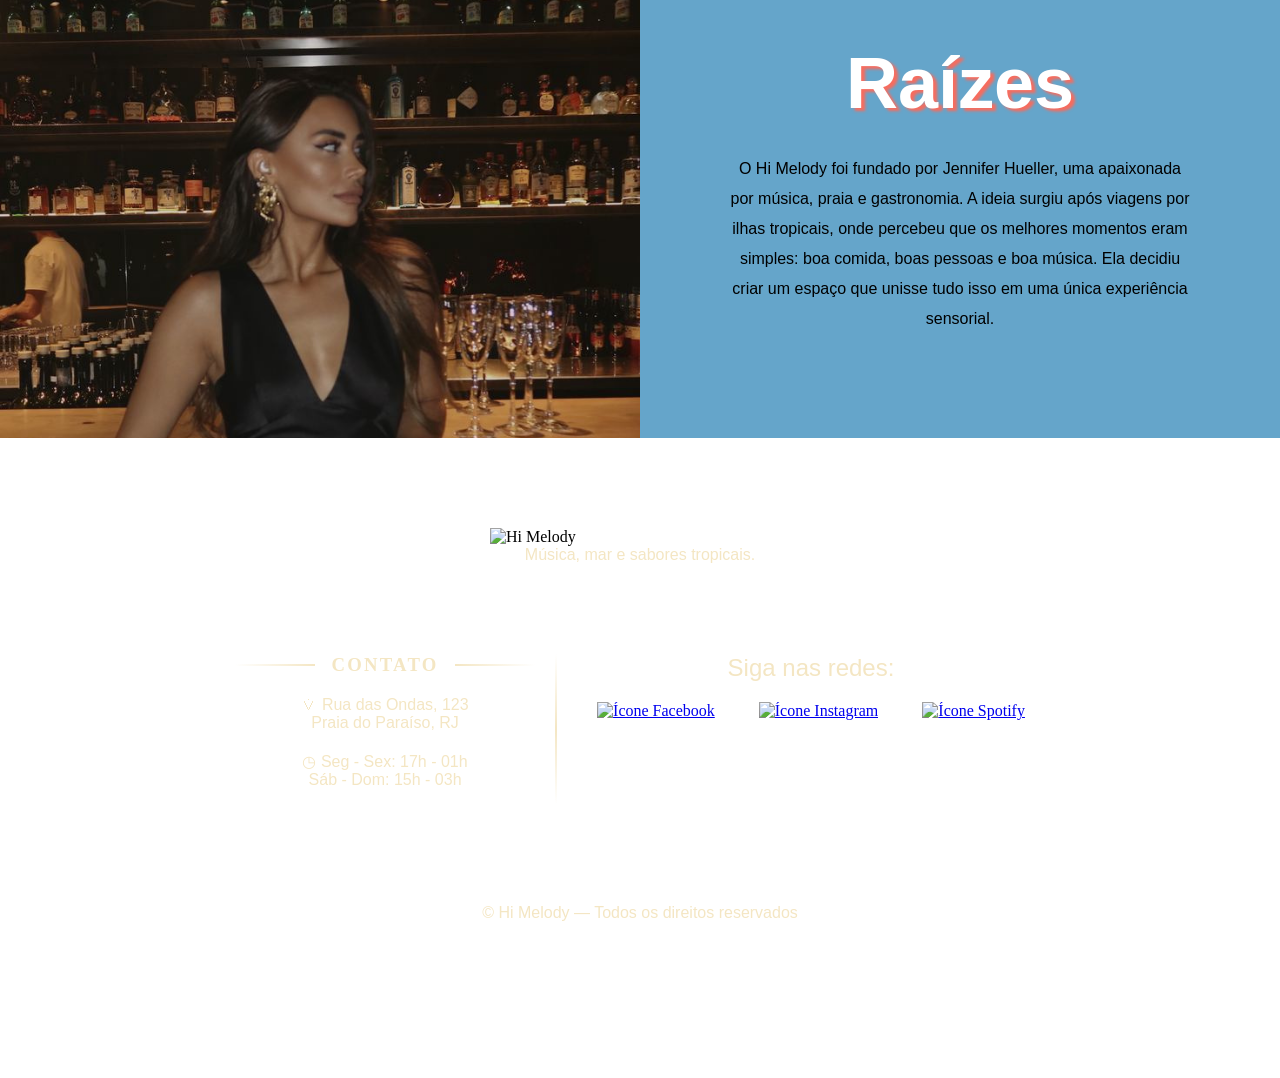
==== commit 67cd6603: "Media-Query Desktop" ====
--- a/index.html
+++ b/index.html
@@ -24,7 +24,7 @@
 
                 <ul>
                     <li><a href="unidade.html">Unidade</a></li>
-                    <li><a href="menu.html">Menus</a></li>
+                    <li><a href="menu.html">Menu</a></li>
                     <li><a href="sobre.html">Sobre</a></li>
                     <li><a href="#">Reservas</a></li>
                     <li><a href="contato.html">Contato</a></li>
@@ -45,7 +45,7 @@
 
                 <!--Slide Images-->
                 <div class="slide first">
-                    <img src="imagens/slider_beach.jpg" alt="Interior Hi Melody">
+                    <img src="imagens/slider_beach.png" alt="Interior Hi Melody">
                 </div>
                 <div class="slide">
                     <img src="imagens/slider_bar.jpg" alt="Bebidas do Hi Melody">
@@ -80,15 +80,20 @@
             </div>
             <div id="image_flex">
                 <picture>
+                    <source media="(min-width:1200px)" srcset="imagens/desktop_sobre_home.jpg">
                     <source media="(min-width:800px)" srcset="imagens/tablet_sobre_home.jpg">
 
-                    <img src="imagens/mobile_sobre_home.jpg" type="Hi Melody">
+                    <img src="imagens/mobile_sobre_home.jpg" alt="Hi Melody">
                 </picture>
             </div>
         </section>
 
         <div id="background_images">
-            <img src="imagens/sorvetes.jpg" alt="Pessoas segurando um cone de sorvete na mão, na praia">
+            <picture>
+                <source media="(min-width:1200px )" srcset="imagens/desktop_sorvetes.png">
+                
+                <img src="imagens/sorvetes.jpg" alt="Pessoas segurando um cone de sorvete na mão, na praia">
+            </picture>
         </div>
 
         <section id="back_blue">
@@ -98,7 +103,7 @@
             </div>
             <div id="image_flex">
                 <picture>
-                    <source media="(min-width:800px)" srcset="imagens/tablet_melody_interior.jpg">
+                    <source media="(min-width:800px) and (max-width:1200px)" srcset="imagens/tablet_melody_interior.jpg">
 
                     <img src="imagens/hi_melody_interior.jpg" alt="Interior do bar Hi Melody">
                 </picture>
@@ -106,7 +111,11 @@
         </section>
 
         <div id="background_images">
-            <img src="imagens/placas_aesthetic.jpg" alt="Interior do bar Hi Melody">
+            <picture>
+                <source media="(min-width:1200px)" srcset="imagens/desktop_placas_aesthetic.jpg">
+
+                <img src="imagens/placas_aesthetic.jpg" alt="Interior do bar Hi Melody">
+            </picture>
         </div>
 
         <section id="back_yellow">
@@ -116,6 +125,8 @@
             </div>
             <div id="image_flex">
                 <picture>
+                    <source media="(min-width:1200px)" srcset="imagens/desktop_reservas_home.jpg">
+
                     <source media="(min-width:800px)" srcset="imagens/tablet_reservas_home.jpg">
 
                     <img src="imagens/reservas_home.jpg" alt="Musicos tocando no bar">
@@ -124,7 +135,11 @@
         </section>
 
         <div id="background_images">
-            <img src="imagens/clientes.jpg" alt="Clientes aproveitando bebidas e rindo">
+            <picture>
+                <source media="(min-width:1200px)" srcset="imagens/desktop_clientes.png">
+
+                <img src="imagens/clientes.jpg" alt="Clientes aproveitando bebidas e rindo">
+            </picture>
         </div>
 
         <section id="back_blue">
@@ -134,7 +149,9 @@
             </div>
             <div id="image_flex">
                 <picture>
-                    <source media="(min-width:800px)" srcset="imagens/tablet_jennifer_hueller.jpg">
+                    <source media="(min-width:1200px)" srcset="imagens/desktop_jennifer_hueller.jpg">
+
+                    <source media="(min-width: 800px)" srcset="imagens/tablet_jennifer_hueller.jpg">
 
                     <img src="imagens/jennifer_hueller.jpg" alt="Fundadora do Hi Melody">
                 </picture>
--- a/estilos/media-query.css
+++ b/estilos/media-query.css
@@ -25,4 +25,48 @@
         height: 100%;
         object-fit: cover;
     }
-}+
+    /*Unidade*/
+
+    #main_content_unidade{
+        display: flex;
+        gap: 40px;
+    }
+
+    #horario_localizacao{
+        width: 50%;
+        padding: 10px 10px;
+        flex: 1;
+    }
+
+    #bio_local{
+        width: 50%;
+        padding: 10px 10px;
+    }
+}
+
+/*Telas Maiores*/
+
+@media (min-width: 1200px) {
+    .slide{
+        height: 900px;
+    }
+
+
+    .slide img{
+        height: 100%;
+        object-fit: cover;
+        object-position: center center;
+    }
+
+
+     section#back_yellow, section#back_blue{
+        flex-flow: row-reverse nowrap;
+        height: 500px;
+    }
+
+    #background_images img{
+        max-height: 900px;
+        object-fit: cover;
+    }
+}   
